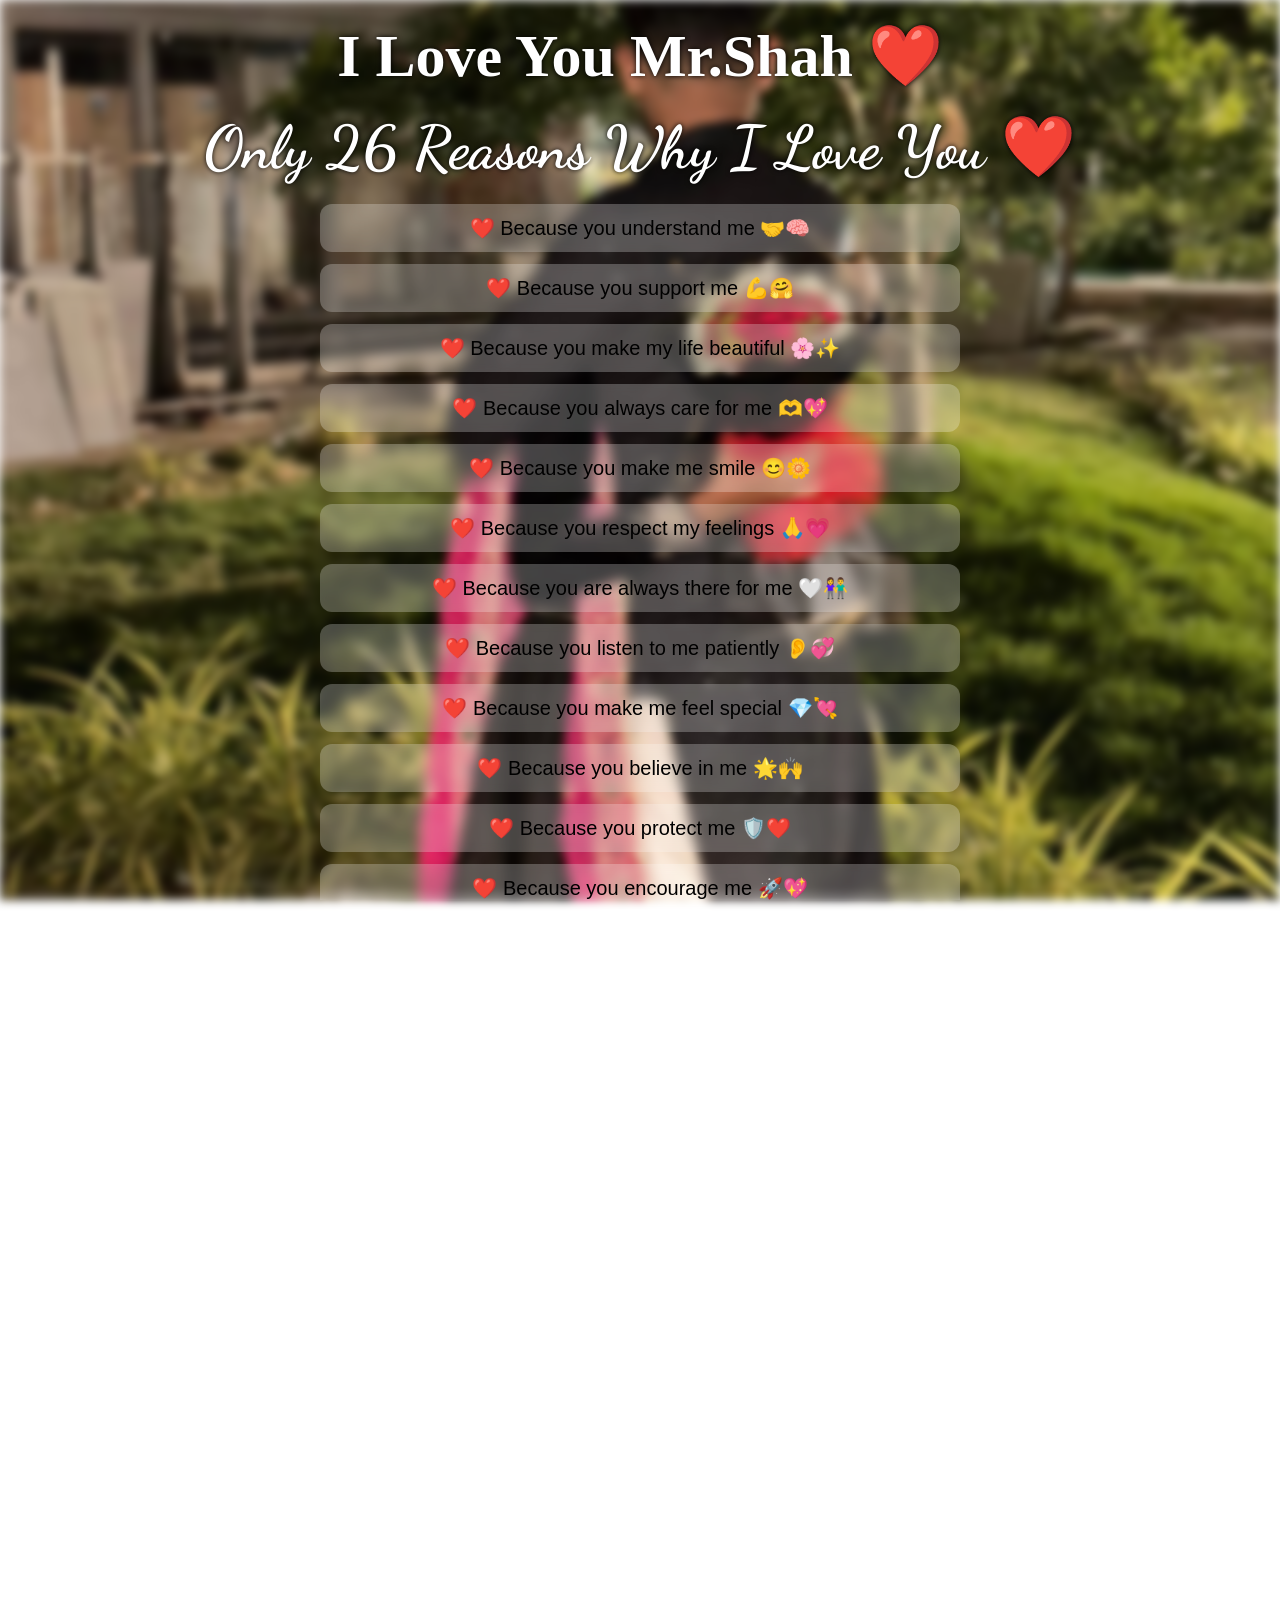
==== love.html @ c7f0f5e5 "Add files via upload" ====
<!DOCTYPE html>
<html lang="en">

<head>
  <meta charset="UTF-8">
  <meta name="viewport" content="width=device-width, initial-scale=1.0">
  <title>Why I Love You</title>

  <!-- Google Fonts -->
  <link href="https://fonts.googleapis.com/css2?family=Great+Vibes&family=Dancing+Script&display=swap" rel="stylesheet">

  <style>
    /* Body & background photo */
html, body {
  margin: 0;
  padding: 0;
  height: 100%;
  width: 100%;
  overflow-x: hidden;
  font-family: 'Poppins', sans-serif;
  text-align: center;
}

body::before {
  content: "";
  position: fixed;
  top: 0;
  left: 0;
  width: 100%;
  height: 100%;
  background: url('ik3.jpg') no-repeat center center;
  background-size: cover;       /* FULL cover, no gaps */
  filter: blur(5px);            /* blur effect */
  z-index: -1;
}
    /* Headings */
    h1 {
      font-family: cursive;
      margin: 20px 0;
      font-size: clamp(28px, 6vw, 60px);
      color: #fff;
      text-shadow: 0 0 5px #000;
    }

    p {
     font-family: 'Times New Roman', Times, serif;
      font-size: clamp(16px, 4vw, 24px);
      margin: 10px 0;
      color: #fff;
      text-shadow: 0 0 4px #000;
    }

    /* Reasons container */
    .reasons {
      display: flex;
      flex-direction: column;
      align-items: center;
      gap: 12px;
      margin-top: 20px;
      padding-bottom: 50px;
    }

    /* Cards */
    .card {
      opacity: 0;
      transform: translateY(20px);
      animation: fadeUp 0.8s ease forwards;
      background: rgba(255, 255, 255, 0.25);
      padding: 12px 20px;
      border-radius: 12px;
      font-family:'Segoe UI', Tahoma, Geneva, Verdana, sans-serif;
      font-size: clamp(16px, 4vw, 20px);
      max-width: 600px;
      width: 90%;
      color: #000;
      backdrop-filter: blur(4px);
    }

    @keyframes fadeUp {
      to {
        opacity: 1;
        transform: translateY(0);
      }
    }

    /* Fade delays for 26 cards */
    .card:nth-child(1) { animation-delay: 0.5s; }
    .card:nth-child(2) { animation-delay: 1s; }
    .card:nth-child(3) { animation-delay: 1.5s; }
    .card:nth-child(4) { animation-delay: 2s; }
    .card:nth-child(5) { animation-delay: 2.5s; }
    .card:nth-child(6) { animation-delay: 3s; }
    .card:nth-child(7) { animation-delay: 3.5s; }
    .card:nth-child(8) { animation-delay: 4s; }
    .card:nth-child(9) { animation-delay: 4.5s; }
    .card:nth-child(10) { animation-delay: 5s; }
    .card:nth-child(11) { animation-delay: 5.5s; }
    .card:nth-child(12) { animation-delay: 6s; }
    .card:nth-child(13) { animation-delay: 6.5s; }
    .card:nth-child(14) { animation-delay: 7s; }
    .card:nth-child(15) { animation-delay: 7.5s; }
    .card:nth-child(16) { animation-delay: 8s; }
    .card:nth-child(17) { animation-delay: 8.5s; }
    .card:nth-child(18) { animation-delay: 9s; }
    .card:nth-child(19) { animation-delay: 9.5s; }
    .card:nth-child(20) { animation-delay: 10s; }
    .card:nth-child(21) { animation-delay: 10.5s; }
    .card:nth-child(22) { animation-delay: 11s; }
    .card:nth-child(23) { animation-delay: 11.5s; }
    .card:nth-child(24) { animation-delay: 12s; }
    .card:nth-child(25) { animation-delay: 12.5s; }
    .card:nth-child(26) { animation-delay: 13s; }

    /* Next button */
    button {
      margin-top: 20px;
      padding: 10px 20px;
      font-size: 16px;
      border: none;
      border-radius: 10px;
      background: #ff4d6d;
      color: white;
      cursor: pointer;
      font-family:cursive;
      transition: 0.3s;
      width: 10%;
    }

    button:hover {
      background: #ff1e4d;
    }

    a {
      text-decoration: none;
    }

    /* Falling hearts animation */
    .hearts {
      position: fixed;
      top: 0;
      left: 0;
      width: 100%;
      height: 100%;
      pointer-events: none;
      overflow: hidden;
      z-index: 0;
    }

    .heart {
      position: absolute;
      font-size: 20px;
      opacity: 0.8;
      animation: fall linear forwards;
    }

    @keyframes fall {
      0% { transform: translateY(-50px); opacity: 0.8; }
      100% { transform: translateY(100vh); opacity: 0; }
    }

    /* Responsive adjustments */
    @media (max-width: 768px) {
      h1 { font-size: clamp(24px, 7vw, 50px); }
      p { font-size: clamp(14px, 4vw, 20px); }
      .card { font-size: 16px; width: 95%; padding: 10px 15px; }
    }

    @media (max-width: 480px) {
      h1 { font-size: 22px; }
      p { font-size: clamp(12px, 4vw, 18px); }
    .card {
        font-size: 11px;
        width: 65%;
        padding: 10px 10px;
    }
}
      button { width: 20%; font-size: 16px; }
    
  </style>
</head>

<body>

  <h1>I Love You Mr.Shah ❤️</h1>

<audio id="music" autoplay loop>
  <source src="audio3.mp3" type="audio/mp3">
</audio>

  <!-- Falling hearts container -->
  <div class="hearts" id="hearts"></div>

  <h1 style="font-family: 'Dancing Script', cursive;">Only 26 Reasons Why I Love You ❤️</h1>

  <div class="reasons">
    <div class="card">❤️ Because you understand me 🤝🧠</div>
    <div class="card">❤️ Because you support me 💪🤗</div>
    <div class="card">❤️ Because you make my life beautiful 🌸✨</div>
    <div class="card">❤️ Because you always care for me 🫶💖</div>
    <div class="card">❤️ Because you make me smile 😊🌼</div>
    <div class="card">❤️ Because you respect my feelings 🙏💗</div>
    <div class="card">❤️ Because you are always there for me 🤍👫</div>
    <div class="card">❤️ Because you listen to me patiently 👂💞</div>
    <div class="card">❤️ Because you make me feel special 💎💘</div>
    <div class="card">❤️ Because you believe in me 🌟🙌</div>
    <div class="card">❤️ Because you protect me 🛡️❤️</div>
    <div class="card">❤️ Because you encourage me 🚀💖</div>
    <div class="card">❤️ Because you make my life brighter ☀️✨</div>
    <div class="card">❤️ Because your smile makes my day 😊🌞</div>
    <div class="card">❤️ Because you make every moment special ⏳💓</div>
    <div class="card">❤️ Because you make me feel safe 🏡💞</div>
    <div class="card">❤️ Because you understand my silence 🤫❤️</div>
    <div class="card">❤️ Because you always try to make me happy 😄🎈</div>
    <div class="card">❤️ Because you stand with me in hard times 🫂💪</div>
    <div class="card">❤️ Because you accept me as I am 🌹🤍</div>
    <div class="card">❤️ Because you are my best friend 👩‍❤️‍👨🤝</div>
    <div class="card">❤️ Because you make me laugh 😂💗</div>
    <div class="card">❤️ Because you bring peace to my heart 🕊️❤️</div>
    <div class="card">❤️ Because life feels beautiful with you 🌈💖</div>
    <div class="card">❤️ Because you are my strength 💪❤️</div>
    <div class="card">❤️ Because you are my forever ♾️💍</div>
  </div>

  <p style="font-size:24px; font-family:fantasy;">
    Every reason leads to the same truth… I Love You Mhhh King ❤️
  </p>

  <a href="support.html">
    <button>Next ❤️</button>
  </a>

  <!-- JS for falling hearts -->
  <script>
    const heartsContainer = document.getElementById("hearts");

    function createHeart() {
      const heart = document.createElement("div");
      heart.className = "heart";
      heart.innerText = Math.random() > 0.5 ? "❤️" : "💖";
      heart.style.left = Math.random() * 100 + "vw";
      heart.style.fontSize = (Math.random() * 20 + 15) + "px";
      heart.style.animationDuration = (Math.random() * 3 + 4) + "s";
      heartsContainer.appendChild(heart);

      setTimeout(() => {
        heart.remove();
      }, 7000); // remove after animation
    }

    setInterval(createHeart, 400);
    document.addEventListener("DOMContentLoaded", () => {
  const audio = document.getElementById("music");

  // Try to play immediately (muted)
  audio.play().catch(() => {
    console.log("Autoplay blocked by browser");
  });

  // On first click anywhere, unmute and play
  const startAudio = () => {
    audio.muted = false;       // unmute
    audio.play().catch(err => console.log(err));
    document.removeEventListener("click", startAudio);
  };

  document.addEventListener("click", startAudio);
});

  </script>

</body>

</html>
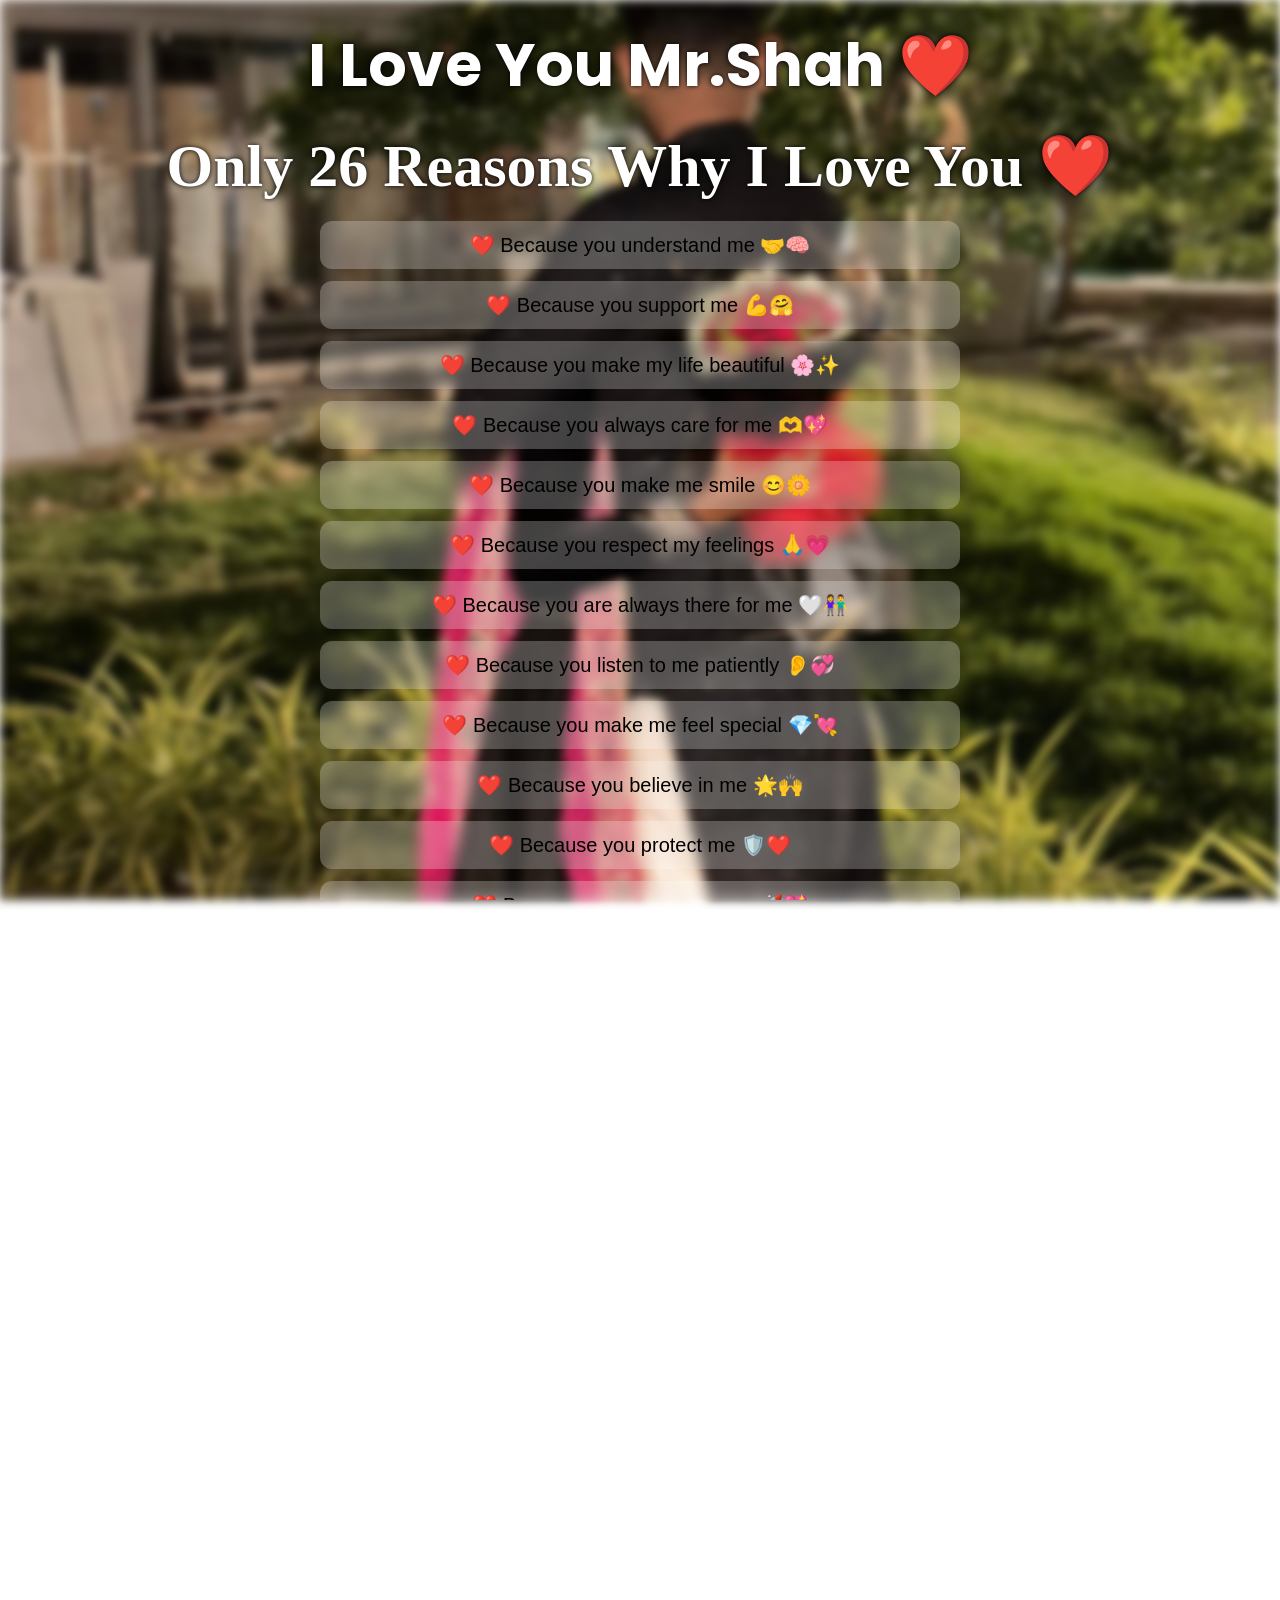
==== commit 51524170: "Update love.html" ====
--- a/love.html
+++ b/love.html
@@ -7,7 +7,9 @@
   <title>Why I Love You</title>
 
   <!-- Google Fonts -->
-  <link href="https://fonts.googleapis.com/css2?family=Great+Vibes&family=Dancing+Script&display=swap" rel="stylesheet">
+ <link rel="preconnect" href="https://fonts.googleapis.com">
+<link rel="preconnect" href="https://fonts.gstatic.com" crossorigin>
+<link href="https://fonts.googleapis.com/css2?family=Poppins:wght@400;600&family=Open+Sans:wght@400;600&display=swap" rel="stylesheet">
 
   <style>
     /* Body & background photo */
@@ -17,7 +19,7 @@
   height: 100%;
   width: 100%;
   overflow-x: hidden;
-  font-family: 'Poppins', sans-serif;
+ font-family: 'Open Sans', Arial, sans-serif;
   text-align: center;
 }
 
@@ -35,7 +37,7 @@
 }
     /* Headings */
     h1 {
-      font-family: cursive;
+       font-family: 'Poppins', Arial, sans-serif;
       margin: 20px 0;
       font-size: clamp(28px, 6vw, 60px);
       color: #fff;
@@ -43,7 +45,7 @@
     }
 
     p {
-     font-family: 'Times New Roman', Times, serif;
+     font-family: 'Open Sans', sans-serif;
       font-size: clamp(16px, 4vw, 24px);
       margin: 10px 0;
       color: #fff;
@@ -121,7 +123,7 @@
       background: #ff4d6d;
       color: white;
       cursor: pointer;
-      font-family:cursive;
+     font-family: 'Poppins', Arial, sans-serif;
       transition: 0.3s;
       width: 10%;
     }
@@ -270,4 +272,4 @@
 
 </body>
 
-</html>+</html>
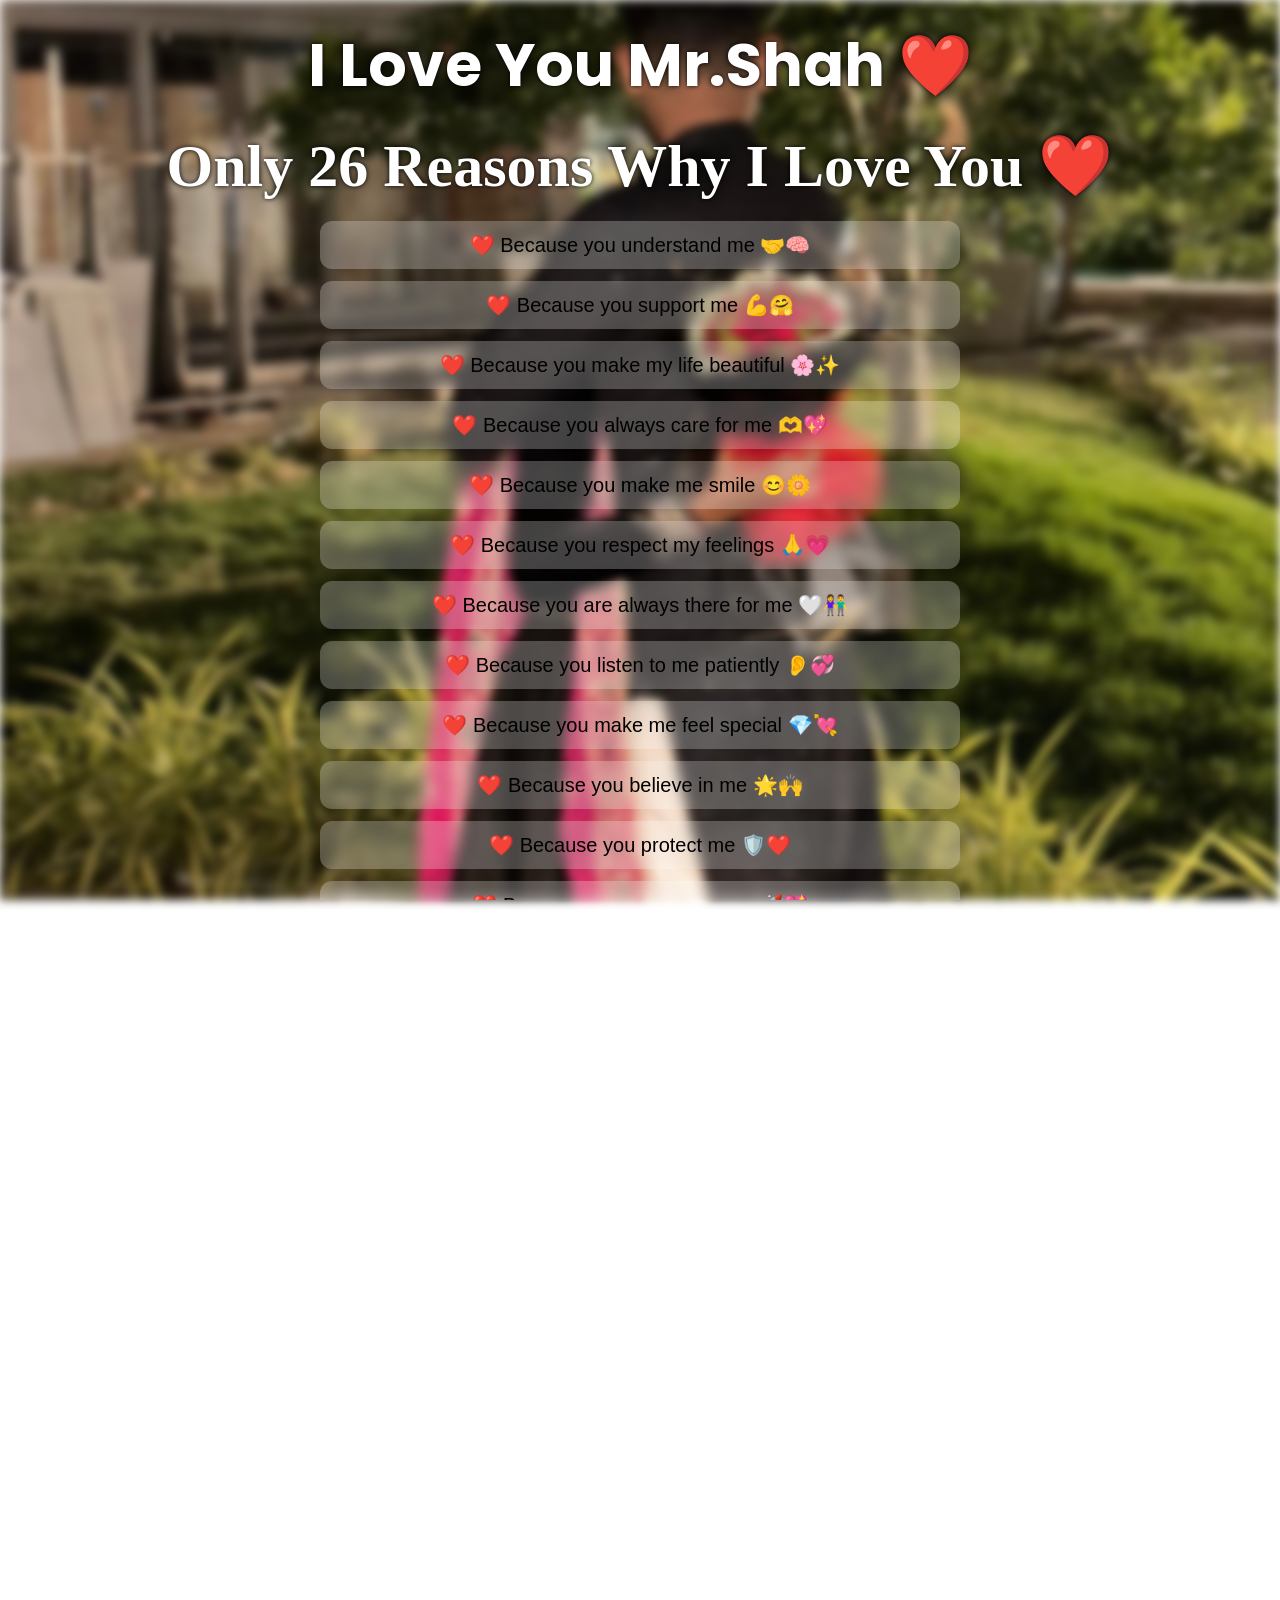
==== commit a57475a1: "Update love.html" ====
--- a/love.html
+++ b/love.html
@@ -223,8 +223,8 @@
     <div class="card">❤️ Because you are my forever ♾️💍</div>
   </div>
 
-  <p style="font-size:24px; font-family:fantasy;">
-    Every reason leads to the same truth… I Love You Mhhh King ❤️
+  <p style="font-size:24px; font-family: 'Poppins', Arial, sans-serif;">
+    Every story, every memory… somehow begins and ends with you ❤️
   </p>
 
   <a href="support.html">
